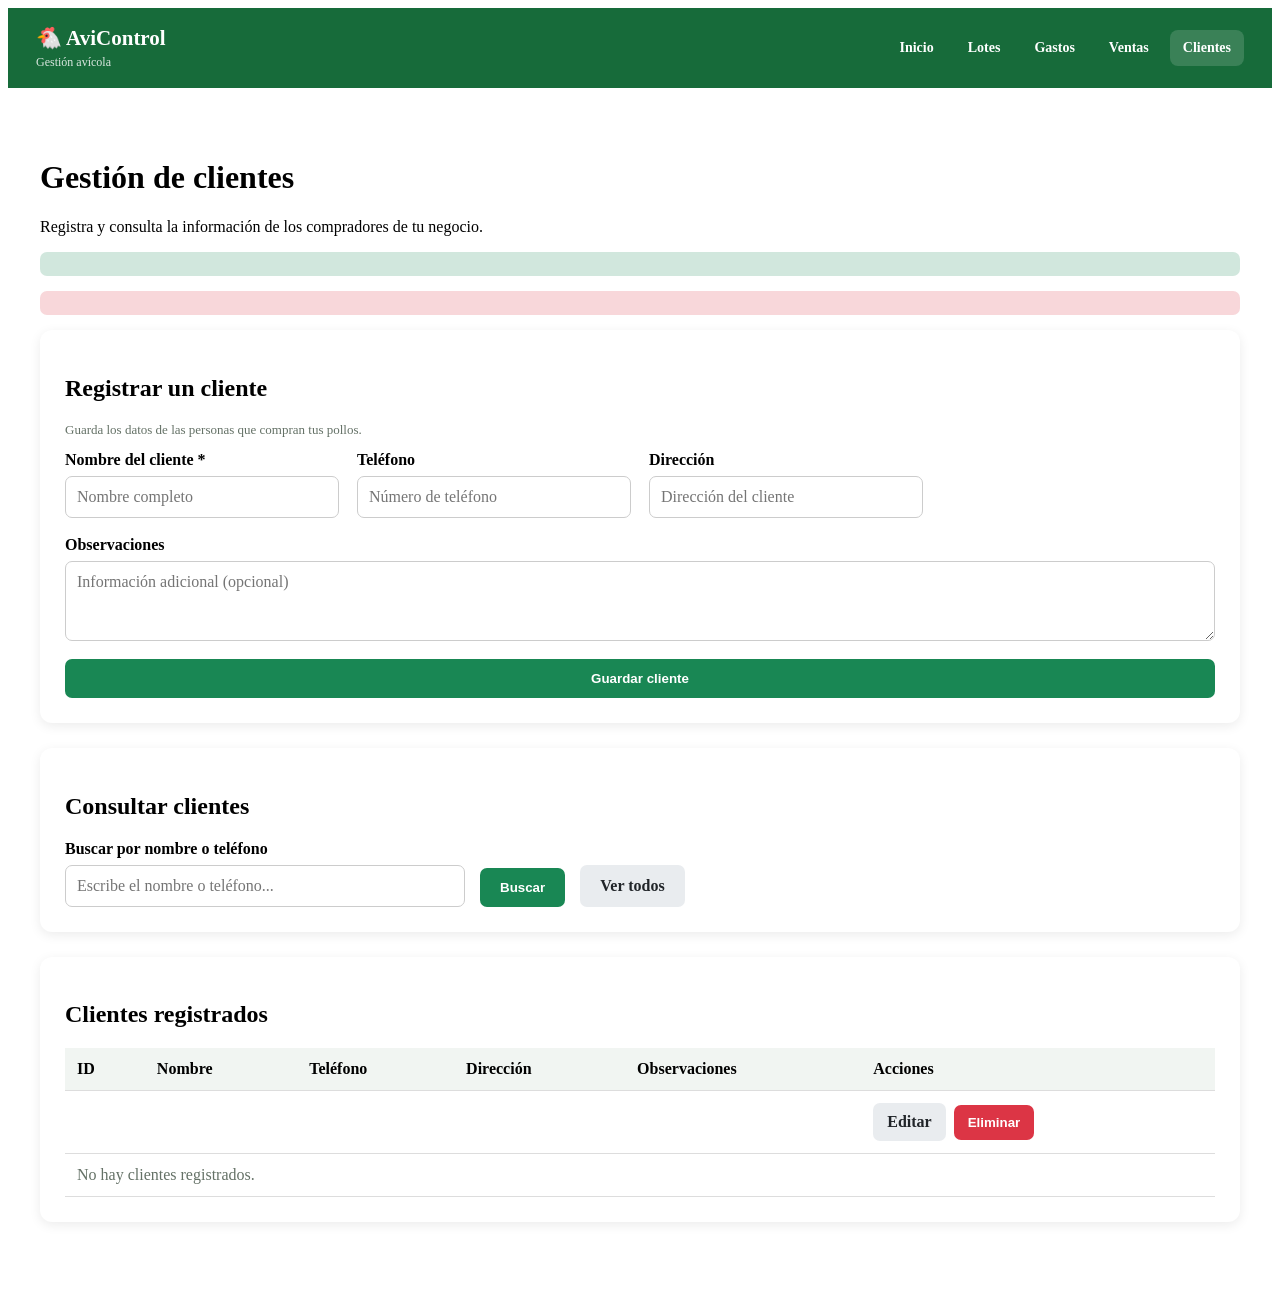
==== src/main/resources/templates/clientes.html @ fb399f58 "prototipo funcional v1" ====
<!DOCTYPE html>
<html lang="es" xmlns:th="http://www.thymeleaf.org">
<head>
<meta charset="UTF-8">
<meta name="viewport" content="width=device-width, initial-scale=1.0">

<title>Clientes | AviControl</title>

<link rel="stylesheet" th:href="@{/css/estilos.css}">

<style>
.navegacion-avi {
    display:flex;
    justify-content:space-between;
    align-items:center;
    gap:20px;
    flex-wrap:wrap;
    padding:18px 28px;
    background:#176b3a;
    color:white;
}
.navegacion-marca {
    display:flex;
    flex-direction:column;
    gap:4px;
}
.navegacion-marca strong {font-size:21px;}
.navegacion-marca span {font-size:12px;opacity:.85;}
.navegacion-enlaces {
    display:flex;
    align-items:center;
    gap:8px;
    flex-wrap:wrap;
}
.navegacion-enlaces a {
    color:white;
    text-decoration:none;
    padding:10px 13px;
    border-radius:8px;
    font-size:14px;
    font-weight:600;
}
.navegacion-enlaces a:hover,
.navegacion-enlaces a.activo {
    background:#ffffff26;
}
.contenedor-clientes {
    max-width:1200px;
    margin:30px auto;
    padding:20px;
}
.panel-clientes {
    background:white;
    padding:25px;
    border-radius:12px;
    margin-bottom:25px;
    box-shadow:0 3px 12px rgba(0,0,0,.08);
}
.form-clientes {
    display:grid;
    grid-template-columns:repeat(auto-fit,minmax(220px,1fr));
    gap:18px;
}
.campo {
    display:flex;
    flex-direction:column;
    gap:7px;
}
.campo label {font-weight:600;}
.campo input,
.campo textarea {
    width:100%;
    padding:11px;
    border:1px solid #ccc;
    border-radius:7px;
    font:inherit;
    box-sizing:border-box;
}
.campo textarea {
    min-height:80px;
    resize:vertical;
}
.completo {grid-column:1/-1;}
.boton-verde {
    background:#198754;
    color:white;
    padding:12px 20px;
    border:0;
    border-radius:7px;
    cursor:pointer;
    font-weight:bold;
    text-decoration:none;
    display:inline-block;
}
.boton-verde:hover {background:#146c43;}
.boton-secundario {
    background:#e9ecef;
    color:#212529;
    padding:12px 20px;
    border:0;
    border-radius:7px;
    cursor:pointer;
    font-weight:bold;
    text-decoration:none;
    display:inline-block;
}
.boton-rojo {
    background:#dc3545;
    color:white;
    padding:10px 14px;
    border:0;
    border-radius:7px;
    cursor:pointer;
    font-weight:bold;
}
.boton-editar {
    background:#e9ecef;
    color:#212529;
    padding:10px 14px;
    border-radius:7px;
    text-decoration:none;
    font-weight:bold;
    display:inline-block;
}
.filtro-clientes {
    display:flex;
    flex-wrap:wrap;
    gap:15px;
    align-items:end;
}
.filtro-clientes .campo {
    flex:1;
    min-width:220px;
    max-width:400px;
}
.tabla-contenedor {overflow-x:auto;}
.tabla-clientes {
    width:100%;
    border-collapse:collapse;
    min-width:850px;
}
.tabla-clientes th,
.tabla-clientes td {
    padding:12px;
    text-align:left;
    border-bottom:1px solid #ddd;
}
.tabla-clientes th {background:#f1f5f2;}
.acciones {
    display:flex;
    align-items:center;
    gap:8px;
}
.acciones form {margin:0;}
.mensaje {
    padding:12px;
    margin-bottom:15px;
    border-radius:7px;
}
.exito {background:#d1e7dd;color:#0f5132;}
.error {background:#f8d7da;color:#842029;}
.ayuda {font-size:13px;color:#647166;}
.vacio {
    text-align:center;
    padding:25px;
    color:#647166;
}
@media(max-width:600px) {
    .navegacion-avi {padding:16px;}
    .navegacion-enlaces {width:100%;}
    .contenedor-clientes {padding:12px;}
    .panel-clientes {padding:16px;}
    .filtro-clientes .campo {max-width:none;}
}
</style>
</head>

<body>

<!-- BARRA DE NAVEGACIÓN COMPARTIDA -->

<header class="navegacion-avi">

    <div class="navegacion-marca">
        <strong>🐔 AviControl</strong>
        <span>Gestión avícola</span>
    </div>

    <nav class="navegacion-enlaces" aria-label="Navegación principal">
        <a th:href="@{/}">Inicio</a>
        <a th:href="@{/lotes}">Lotes</a>
        <a th:href="@{/gastos}">Gastos</a>
        <a th:href="@{/ventas}">Ventas</a>
        <a th:href="@{/clientes}" class="activo">Clientes</a>
    </nav>

</header>

<main class="contenedor-clientes">

    <h1>Gestión de clientes</h1>

    <p>Registra y consulta la información de los compradores de tu negocio.</p>

    <!-- MENSAJES -->

    <div th:if="${mensajeExito}"
         class="mensaje exito"
         th:text="${mensajeExito}">
    </div>

    <div th:if="${mensajeError}"
         class="mensaje error"
         th:text="${mensajeError}">
    </div>

    <!-- REGISTRAR CLIENTE -->

    <section class="panel-clientes">

        <h2>Registrar un cliente</h2>

        <p class="ayuda">
            Guarda los datos de las personas que compran tus pollos.
        </p>

        <form th:action="@{/clientes/guardar}"
              th:object="${nuevoCliente}"
              method="post"
              class="form-clientes">

            <div class="campo">
                <label for="nombre">Nombre del cliente *</label>

                <input id="nombre"
                       type="text"
                       th:field="*{nombre}"
                       maxlength="255"
                       placeholder="Nombre completo"
                       required>
            </div>

            <div class="campo">
                <label for="telefono">Teléfono</label>

                <input id="telefono"
                       type="text"
                       th:field="*{telefono}"
                       placeholder="Número de teléfono">
            </div>

            <div class="campo">
                <label for="direccion">Dirección</label>

                <input id="direccion"
                       type="text"
                       th:field="*{direccion}"
                       placeholder="Dirección del cliente">
            </div>

            <div class="campo completo">
                <label for="observaciones">Observaciones</label>

                <textarea id="observaciones"
                          th:field="*{observaciones}"
                          placeholder="Información adicional (opcional)"></textarea>
            </div>

            <div class="campo completo">
                <button type="submit" class="boton-verde">
                    Guardar cliente
                </button>
            </div>

        </form>

    </section>

    <!-- BUSCAR CLIENTES -->

    <section class="panel-clientes">

        <h2>Consultar clientes</h2>

        <form th:action="@{/clientes}"
              method="get"
              class="filtro-clientes">

            <div class="campo">
                <label for="buscar">Buscar por nombre o teléfono</label>

                <input id="buscar"
                       type="text"
                       name="buscar"
                       th:value="${buscar}"
                       placeholder="Escribe el nombre o teléfono...">
            </div>

            <button type="submit" class="boton-verde">
                Buscar
            </button>

            <a th:href="@{/clientes}" class="boton-secundario">
                Ver todos
            </a>

        </form>

    </section>

    <!-- TABLA DE CLIENTES -->

    <section class="panel-clientes">

        <h2>Clientes registrados</h2>

        <div class="tabla-contenedor">

            <table class="tabla-clientes">

                <thead>
                <tr>
                    <th>ID</th>
                    <th>Nombre</th>
                    <th>Teléfono</th>
                    <th>Dirección</th>
                    <th>Observaciones</th>
                    <th>Acciones</th>
                </tr>
                </thead>

                <tbody>

                <tr th:each="cliente : ${clientes}">

                    <td th:text="${cliente.id}"></td>

                    <td th:text="${cliente.nombre}"></td>

                    <td th:text="${cliente.telefono != null and !cliente.telefono.isBlank() ? cliente.telefono : '-'}"></td>

                    <td th:text="${cliente.direccion != null and !cliente.direccion.isBlank() ? cliente.direccion : '-'}"></td>

                    <td th:text="${cliente.observaciones != null and !cliente.observaciones.isBlank() ? cliente.observaciones : '-'}"></td>

                    <td>
                        <div class="acciones">

                            <a th:href="@{/clientes/editar/{id}(id=${cliente.id})}"
                               class="boton-editar">
                                Editar
                            </a>

                            <form th:action="@{/clientes/eliminar/{id}(id=${cliente.id})}"
                                  method="post"
                                  onsubmit="return confirm('¿Estás seguro de eliminar este cliente?');">

                                <button type="submit" class="boton-rojo">
                                    Eliminar
                                </button>

                            </form>

                        </div>
                    </td>

                </tr>

                <tr th:if="${#lists.isEmpty(clientes)}">
                    <td colspan="6" class="vacio">
                        No hay clientes registrados.
                    </td>
                </tr>

                </tbody>

            </table>

        </div>

    </section>

</main>

</body>
</html>
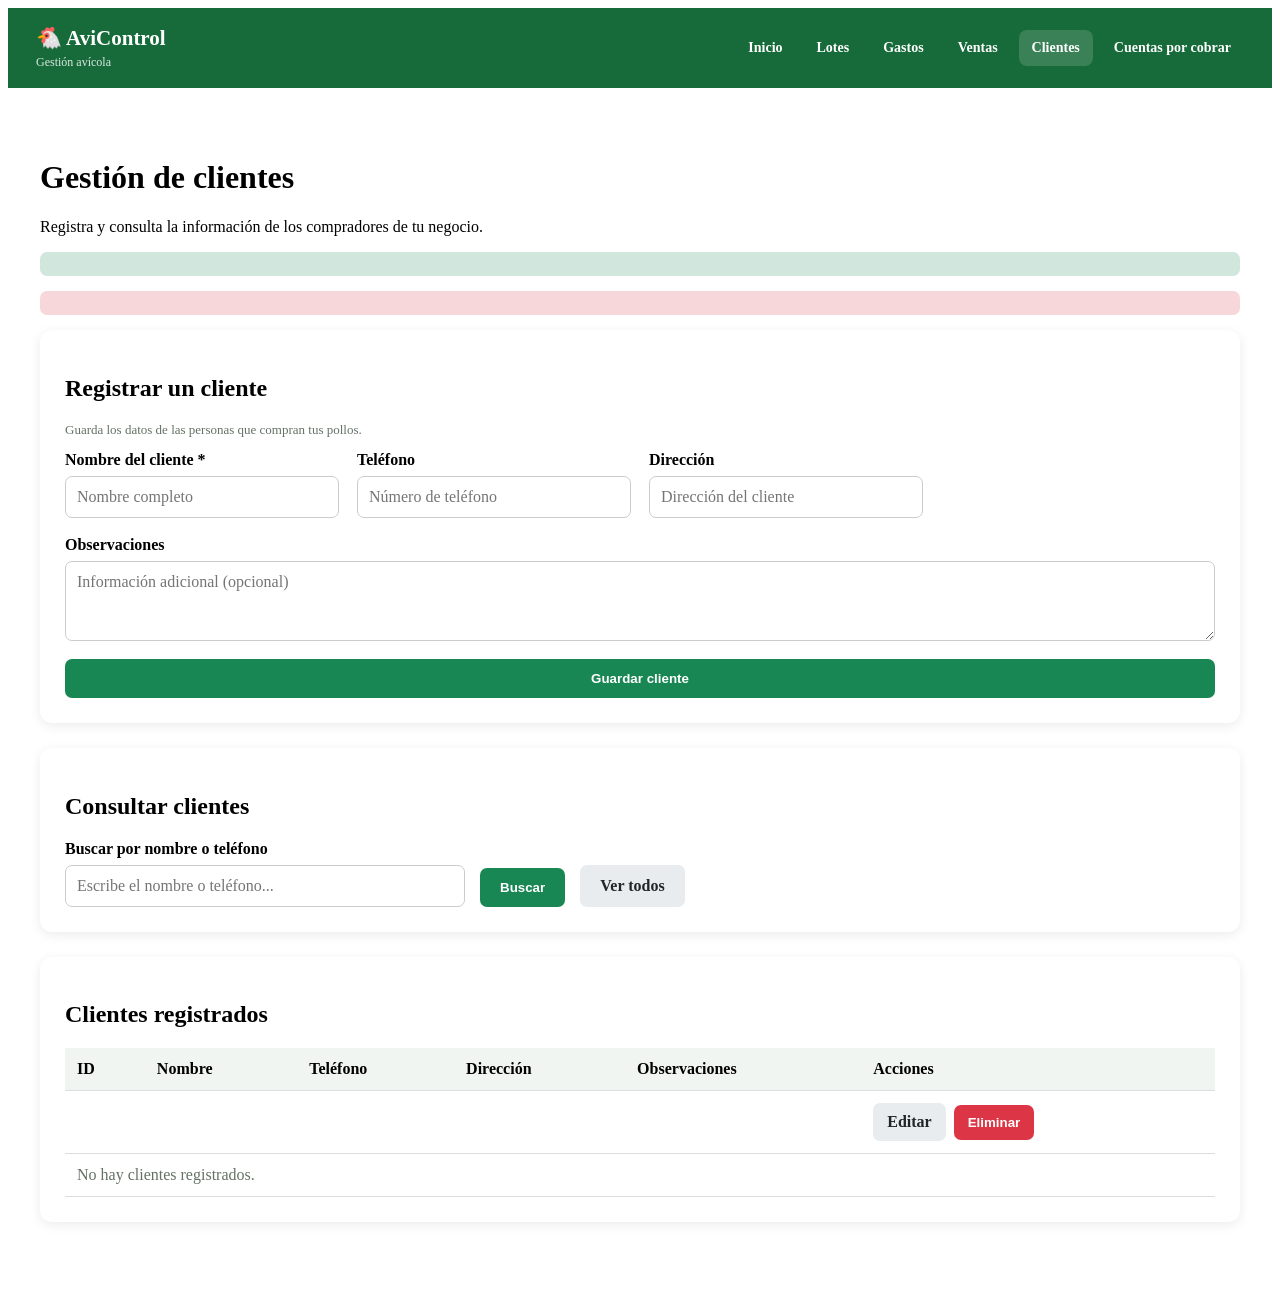
==== commit 95d60dc8: "Integracion de Gemini IA y mejoras en modulos de AviControl" ====
--- a/src/main/resources/templates/clientes.html
+++ b/src/main/resources/templates/clientes.html
@@ -193,6 +193,7 @@
         <a th:href="@{/gastos}">Gastos</a>
         <a th:href="@{/ventas}">Ventas</a>
         <a th:href="@{/clientes}" class="activo">Clientes</a>
+        <a th:href="@{/cuentas}">Cuentas por cobrar</a>
     </nav>
 
 </header>
